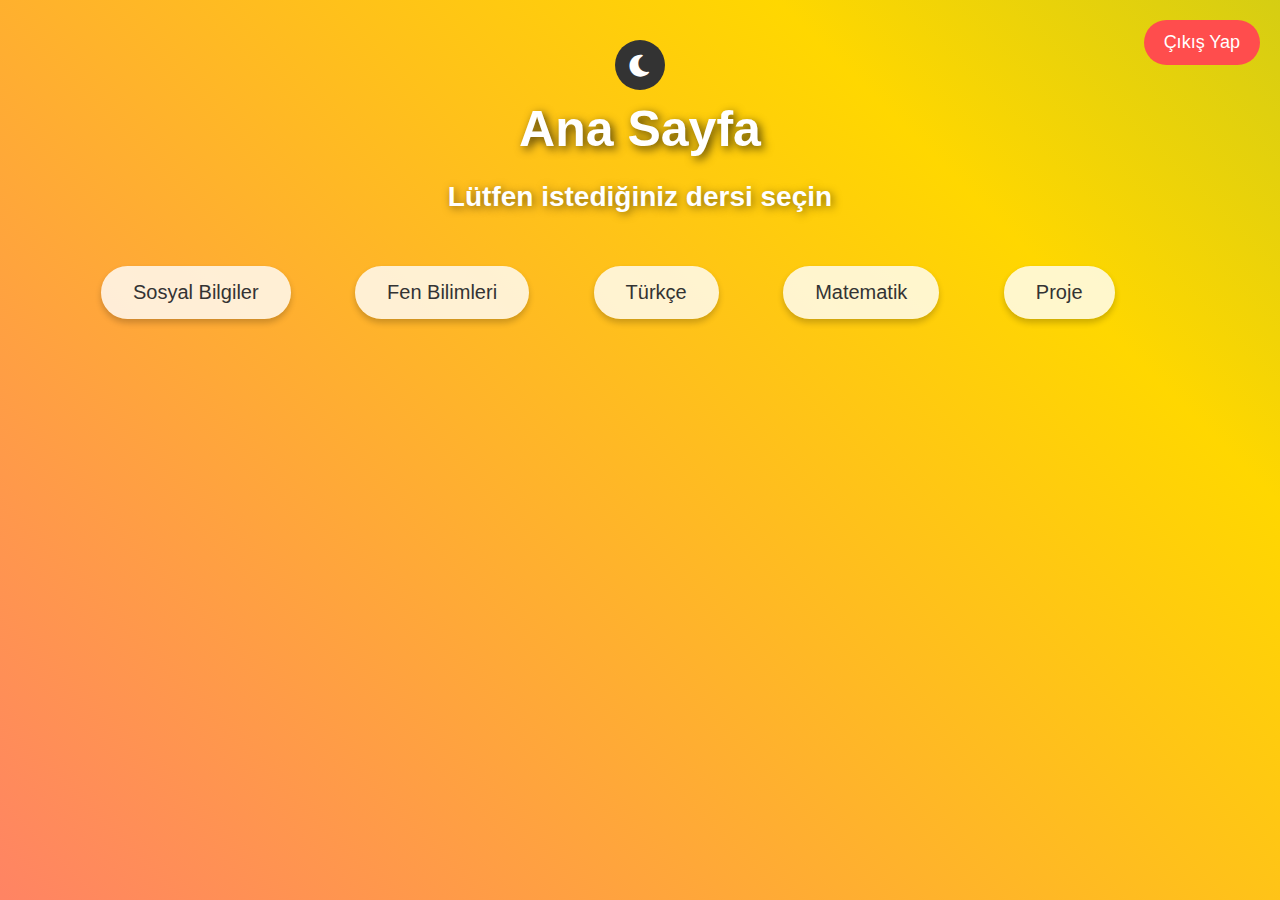
==== anasayfa.html @ 8795efd2 "Add files via upload" ====
<!DOCTYPE html>
<html lang="tr">
<head>
    <meta charset="UTF-8">
    <meta name="viewport" content="width=device-width, initial-scale=1.0">
    <title>Dersler</title>
    <!-- FontAwesome için bağlantı ekliyoruz -->
    <link rel="stylesheet" href="https://cdnjs.cloudflare.com/ajax/libs/font-awesome/6.0.0-beta3/css/all.min.css">
    <style>
        /* Sayfa arka planı ve animasyon */
        body {
            margin: 0;
            font-family: 'Arial', sans-serif;
            background: linear-gradient(45deg, #ff6b81, #ffd700, #4caf50, #3498db);
            background-size: 400% 400%;
            animation: gradientAnimation 10s ease infinite;
            color: #fff;
            text-align: center;
            overflow: hidden;
            transition: background-color 0.5s ease, color 0.5s ease;
        }

        /* Animasyonlu arka plan */
        @keyframes gradientAnimation {
            0% {
                background-position: 0% 50%;
            }
            50% {
                background-position: 100% 50%;
            }
            100% {
                background-position: 0% 50%;
            }
        }

        /* Gece modunda kullanılacak animasyon */
        @keyframes nightModeAnimation {
            0% {
                background-position: 0% 50%;
            }
            50% {
                background-position: 100% 50%;
            }
            100% {
                background-position: 0% 50%;
            }
        }

        /* Gece Modu */
        .night-mode {
            background: linear-gradient(45deg, #2f2f2f, #1c1c1c, #3c3c3c, #212121);
            background-size: 400% 400%;
            animation: nightModeAnimation 10s ease infinite;
            color: #ccc;
        }

        /* Başlıklar */
        header {
            padding-top: 100px;
        }

        header h1 {
            font-size: 50px;
            margin: 0;
            color: #fff;
            text-shadow: 3px 3px 10px rgba(0, 0, 0, 0.7);
        }

        header h2 {
            font-size: 28px;
            color: #fff;
            text-shadow: 2px 2px 8px rgba(0, 0, 0, 0.5);
        }

        /* Butonlar için stil */
        .button-container {
            margin: 30px;
            display: inline-block;
        }

        button.btn {
            background-color: rgba(255, 255, 255, 0.8);
            color: #333;
            font-size: 20px;
            padding: 15px 32px;
            border: none;
            border-radius: 50px;
            cursor: pointer;
            transition: all 0.3s ease;
            box-shadow: 0 4px 6px rgba(0, 0, 0, 0.2);
        }

        button.btn:hover {
            background-color: #3498db;
            color: white;
            transform: scale(1.1);
            box-shadow: 0 8px 15px rgba(0, 0, 0, 0.4);
        }

        button.btn:active {
            transform: scale(0.98);
        }

        /* Gece modu butonu konumlandırma */
        #nightModeButton {
            position: fixed;
            top: 40px;
            left: 50%;
            transform: translateX(-50%);
            width: 50px;
            height: 50px;
            border-radius: 50%;
            background-color: #333;
            color: white;
            border: none;
            display: flex;
            justify-content: center;
            align-items: center;
            font-size: 25px;
            cursor: pointer;
        }

        #nightModeButton:hover {
            background-color: #3498db;
            transform: scale(1.1);
        }

        #nightModeButton:active {
            transform: scale(0.98);
        }

        /* Çıkış butonu konumlandırma */
        #logoutButton {
            position: fixed;
            top: 20px;
            right: 20px;
            background-color: #ff4d4d;
            color: white;
            border: none;
            padding: 12px 20px;
            border-radius: 50px;
            cursor: pointer;
            font-size: 18px;
        }

        #logoutButton:hover {
            background-color: #e60000;
        }

        /* Mobil uyumlu */
        @media screen and (max-width: 600px) {
            header h1 {
                font-size: 40px;
            }

            header h2 {
                font-size: 20px;
            }

            button.btn {
                font-size: 18px;
                padding: 12px 24px;
            }

            #nightModeButton {
                font-size: 25px;
                padding: 12px;
            }

            #logoutButton {
                font-size: 16px;
                padding: 10px 18px;
            }
        }
    </style>
</head>
<body>
    <header>
        <h1>Ana Sayfa</h1>
        <h2>Lütfen istediğiniz dersi seçin</h2>
    </header>
    
    <button id="logoutButton">Çıkış Yap</button> <!-- Çıkış Butonu -->

    <div class="button-container">
        <a href="sosyal.html">
            <button class="btn">Sosyal Bilgiler</button>
        </a>
    </div>
    
    <div class="button-container">
        <a href="fen.html">
            <button class="btn">Fen Bilimleri</button>
        </a>
    </div>
    
    <div class="button-container">
        <a href="türkçe.html">
            <button class="btn">Türkçe</button>
        </a>
    </div>
    
    <div class="button-container">
        <a href="matematik.html">
            <button class="btn">Matematik</button>
        </a>
    </div>
    
    <div class="button-container">
        <a href="proje.html">
            <button class="btn">Proje</button>
        </a>
    </div>

    <div class="button-container">
        <!-- Gece Modu Simgesi Butonu -->
        <button id="nightModeButton">
            <i class="fas fa-moon"></i>
        </button>
    </div>

    <script>
        const nightModeButton = document.getElementById('nightModeButton');
        nightModeButton.addEventListener('click', () => {
            document.body.classList.toggle('night-mode');
            const icon = nightModeButton.querySelector('i');
            if (document.body.classList.contains('night-mode')) {
                icon.classList.remove('fa-moon');
                icon.classList.add('fa-sun');
            } else {
                icon.classList.remove('fa-sun');
                icon.classList.add('fa-moon');
            }
        });

        // Çıkış yapma işlemi
        document.getElementById('logoutButton').addEventListener('click', () => {
            localStorage.removeItem('loggedInUser'); // Kullanıcıyı localStorage'dan kaldır
            window.location.href = 'login.html'; // Giriş sayfasına yönlendir
        });
    </script>
</body>
</html>
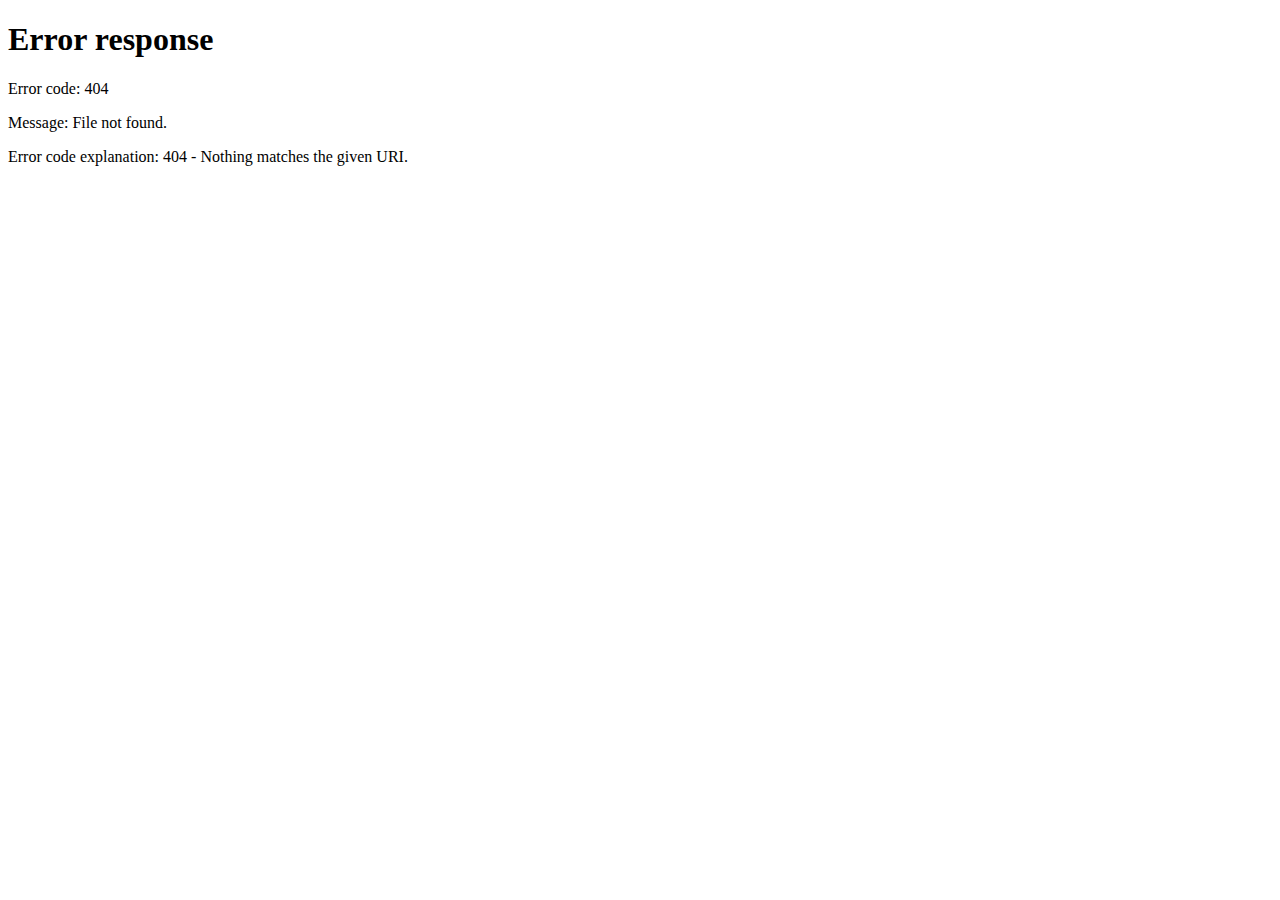
==== commit 61ecd48e: "Update anasayfa.html" ====
--- a/anasayfa.html
+++ b/anasayfa.html
@@ -4,11 +4,9 @@
     <meta charset="UTF-8">
     <meta name="viewport" content="width=device-width, initial-scale=1.0">
     <title>Dersler</title>
-    <!-- FontAwesome için bağlantı ekliyoruz -->
     <link rel="stylesheet" href="https://cdnjs.cloudflare.com/ajax/libs/font-awesome/6.0.0-beta3/css/all.min.css">
     <style>
-        /* Sayfa arka planı ve animasyon */
-        body {
+              body {
             margin: 0;
             font-family: 'Arial', sans-serif;
             background: linear-gradient(45deg, #ff6b81, #ffd700, #4caf50, #3498db);
@@ -182,63 +180,48 @@
     
     <button id="logoutButton">Çıkış Yap</button> <!-- Çıkış Butonu -->
 
+    <!-- Ders Butonları -->
     <div class="button-container">
         <a href="sosyal.html">
             <button class="btn">Sosyal Bilgiler</button>
         </a>
     </div>
-    
     <div class="button-container">
         <a href="fen.html">
             <button class="btn">Fen Bilimleri</button>
         </a>
     </div>
-    
     <div class="button-container">
         <a href="türkçe.html">
             <button class="btn">Türkçe</button>
         </a>
     </div>
-    
     <div class="button-container">
         <a href="matematik.html">
             <button class="btn">Matematik</button>
         </a>
     </div>
-    
     <div class="button-container">
         <a href="proje.html">
             <button class="btn">Proje</button>
         </a>
     </div>
 
-    <div class="button-container">
-        <!-- Gece Modu Simgesi Butonu -->
+    <!-- Ödev Ekleme Bölümü -->
+    <div class="button-container" id="homeworkContainer" style="display: none;">
+        <h3>Ödev Ekle</h3>
+        <textarea id="homeworkInput" rows="4" cols="50" placeholder="Ödevinizi buraya yazın..."></textarea><br>
+        <button class="btn" id="saveHomeworkButton">Ödevi Kaydet</button>
+        <ul id="homeworkDisplay"></ul> <!-- Ödevler burada gösterilecek -->
+    </div>
+
+    <div class="button-container">
         <button id="nightModeButton">
             <i class="fas fa-moon"></i>
         </button>
     </div>
 
-    <script>
-        const nightModeButton = document.getElementById('nightModeButton');
-        nightModeButton.addEventListener('click', () => {
-            document.body.classList.toggle('night-mode');
-            const icon = nightModeButton.querySelector('i');
-            if (document.body.classList.contains('night-mode')) {
-                icon.classList.remove('fa-moon');
-                icon.classList.add('fa-sun');
-            } else {
-                icon.classList.remove('fa-sun');
-                icon.classList.add('fa-moon');
-            }
-        });
-
-        // Çıkış yapma işlemi
-        document.getElementById('logoutButton').addEventListener('click', () => {
-            localStorage.removeItem('loggedInUser'); // Kullanıcıyı localStorage'dan kaldır
-            window.location.href = 'login.html'; // Giriş sayfasına yönlendir
-        });
-    </script>
+    <script src="anasayfa.js"></script>
 </body>
 </html>
 
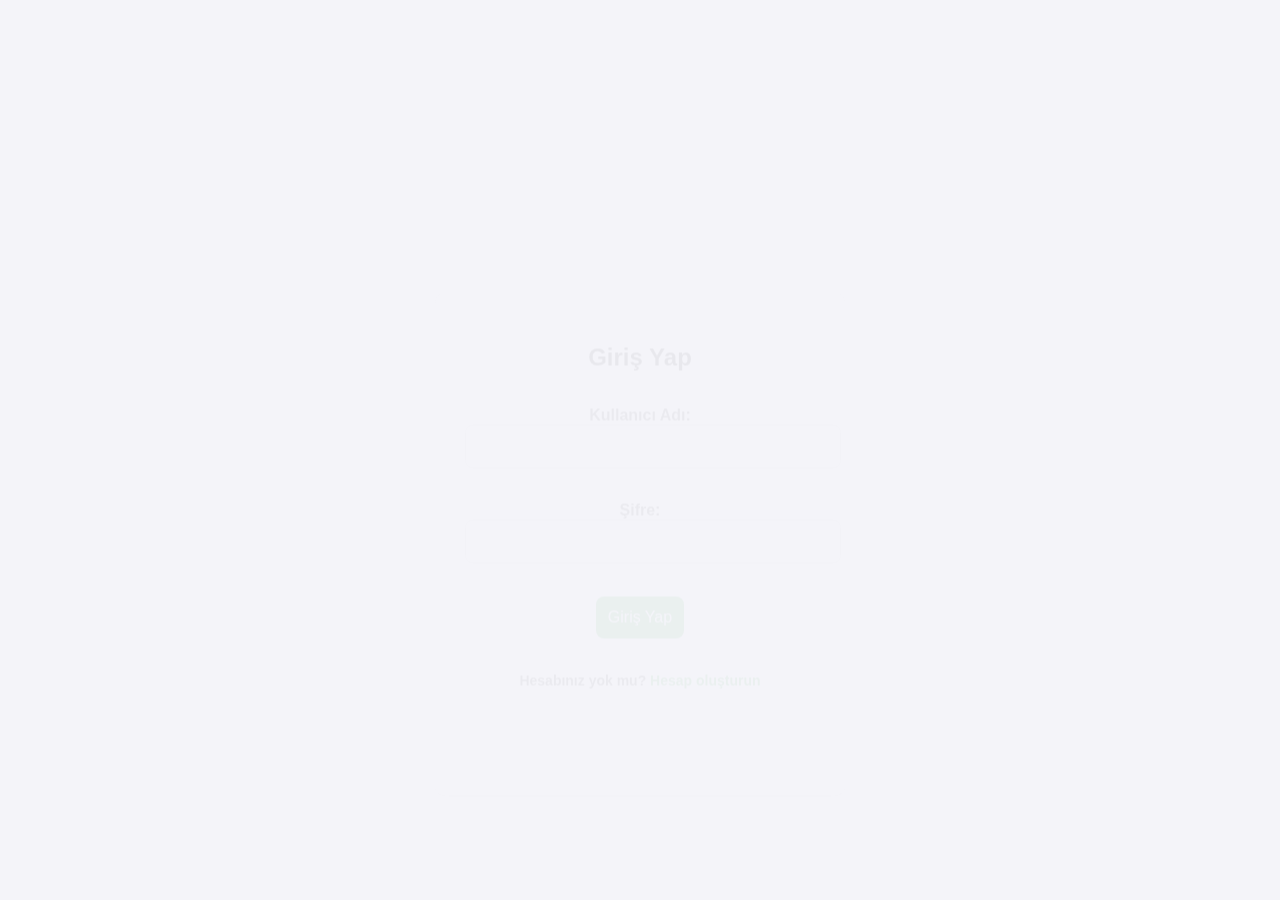
==== commit 9bf8790f: "Update anasayfa.html" ====
--- a/anasayfa.html
+++ b/anasayfa.html
@@ -5,6 +5,7 @@
     <meta name="viewport" content="width=device-width, initial-scale=1.0">
     <title>Dersler</title>
     <link rel="stylesheet" href="https://cdnjs.cloudflare.com/ajax/libs/font-awesome/6.0.0-beta3/css/all.min.css">
+        <script src="anasayfa.js" defer></script>
     <style>
               body {
             margin: 0;
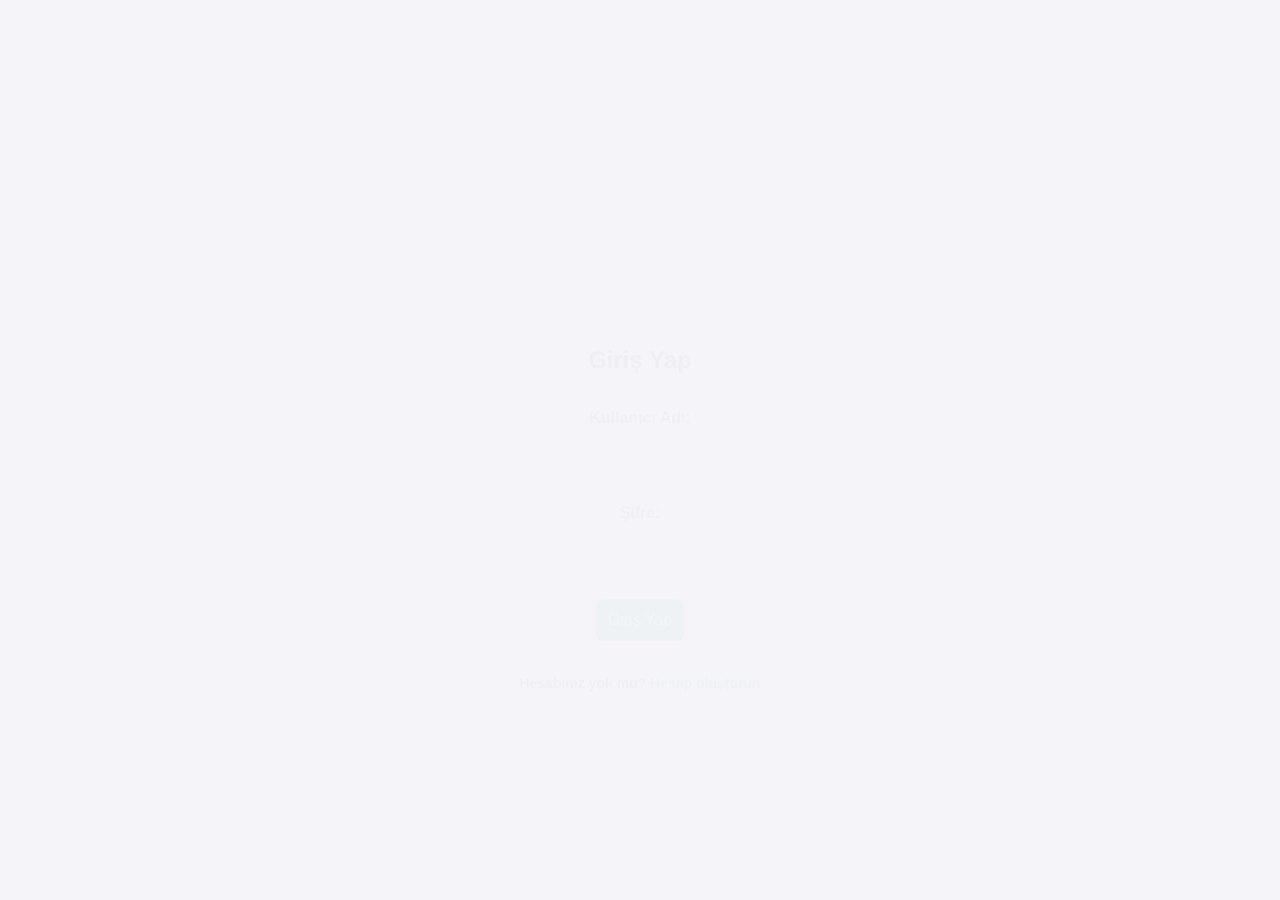
==== commit 0c6cad2e: "Update anasayfa.html" ====
--- a/anasayfa.html
+++ b/anasayfa.html
@@ -178,8 +178,9 @@
         <h1>Ana Sayfa</h1>
         <h2>Lütfen istediğiniz dersi seçin</h2>
     </header>
-    
+    <a href="index.html">
     <button id="logoutButton">Çıkış Yap</button> <!-- Çıkış Butonu -->
+    </a>
 
     <!-- Ders Butonları -->
     <div class="button-container">
